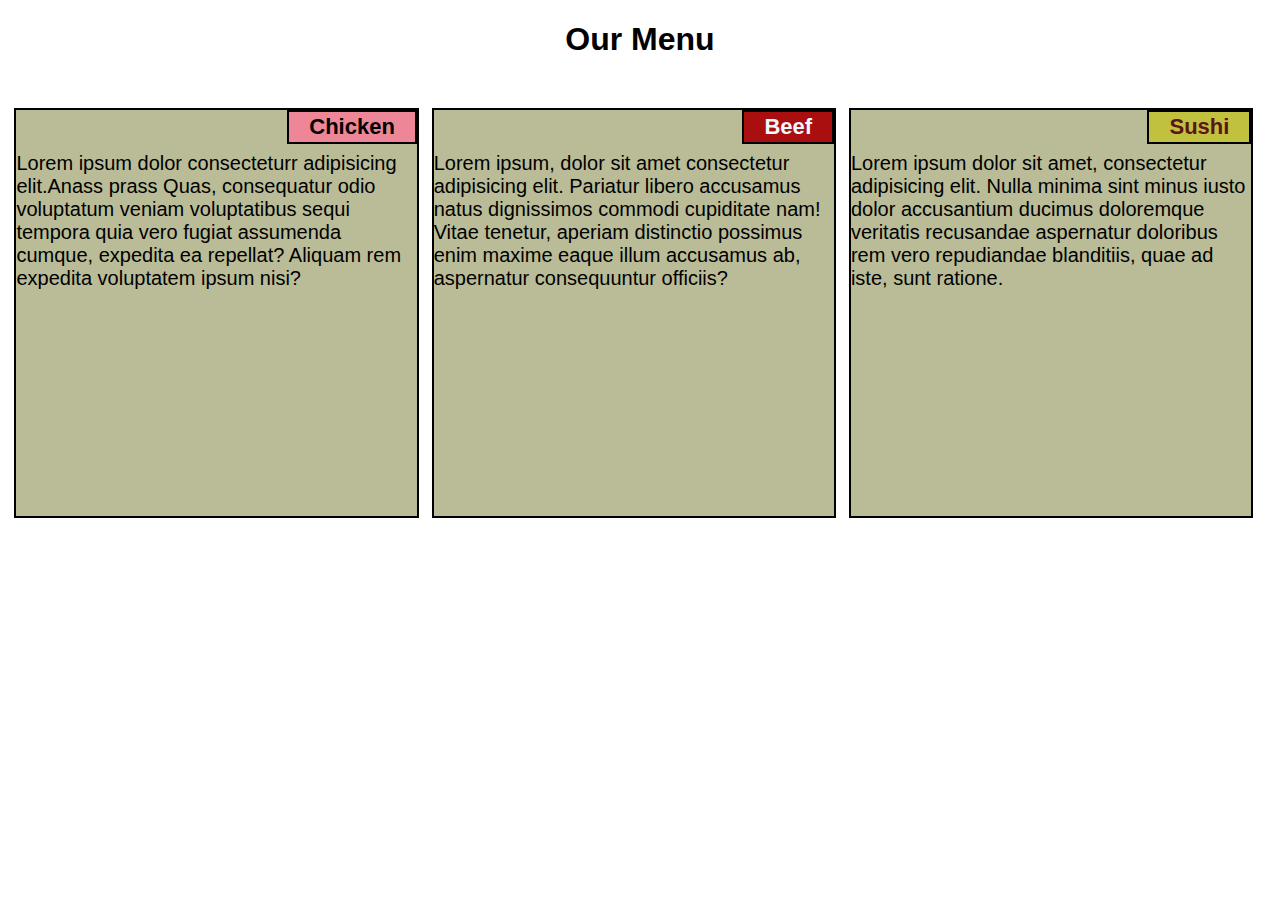
==== module2-solution/index.html @ 3e16a58f "module2 is ready" ====
<!DOCTYPE html>
<html>
<head>
    <meta name="viewport" content="width=device-width, initial-scale=1.0">
    <title>Document</title>
    <link rel="stylesheet" href="css/styles.css">
</head>
<body>
    <h1>Our Menu</h1>
    <div class="section1">
        <span class="title1">Chicken</span>
        <p>Lorem ipsum dolor consecteturr adipisicing elit.Anass prass Quas, consequatur odio voluptatum veniam voluptatibus sequi tempora quia vero fugiat assumenda cumque, expedita ea repellat? Aliquam rem expedita voluptatem ipsum nisi?</p>
    </div>
    <div class="section2">
        <span class="title2">Beef</span>
        <p>Lorem ipsum, dolor sit amet consectetur adipisicing elit. Pariatur libero accusamus natus dignissimos commodi cupiditate nam! Vitae tenetur, aperiam distinctio possimus enim maxime eaque illum accusamus ab, aspernatur consequuntur officiis?</p>
    </div>
    <div class="section3">
        <span class="title3">Sushi</span>
        <p>Lorem ipsum dolor sit amet, consectetur adipisicing elit. Nulla minima sint minus iusto dolor accusantium ducimus doloremque veritatis recusandae aspernatur doloribus rem vero repudiandae blanditiis, quae ad iste, sunt ratione.</p>
    </div>
</body>
</html>
---- module2-solution/css/styles.css ----
* {
    margin-bottom: 8px;
    box-sizing: border-box;
}

h1 {
    font-family:sans-serif;
    text-align: center;
    margin-bottom: 50px;
}

div {
    background-color: rgb(186, 188, 151);
    border: 2px solid black;
    font-size: 20px;
    font-family: 'Segoe UI', Tahoma, Geneva, Verdana, sans-serif;
    
}

.title1 {
    font-weight: bold;
    font-size: 1.1em;
    float: right;
    border: 2px solid black;
    padding: 2px 20px 2px 20px;
    background-color: rgb(237, 135, 152);
}
.title2 {
    font-weight: bold;
    font-size: 1.1em;
    float: right;
    border: 2px solid black;
    padding: 2px 20px 2px 20px;
    background-color: rgb(169, 15, 15);
    color: aliceblue;
}
.title3 {
    font-weight: bold;
    font-size: 1.1em;
    float: right;
    border: 2px solid black;
    padding: 2px 20px 2px 20px;
    background-color: rgb(193, 193, 64);
    color: rgb(91, 21, 21);
}

p {
    clear: both;
}

@media only screen and (min-width: 992px){
    div {
        margin-right: 0.5vw;
        margin-left: 0.5vw;
        height: 45.5vh;
    }
    .section1 {
        float: left;
        width: 32%;
    }
    .section2 {
        float: left;
        width: 32%;
    }
    .section3 {
        float: left;
        width: 32%;
    }
}

@media only screen and (min-width: 768px) and (max-width: 991px){
    div {
        margin-right:1.2vw;
        margin-left: 1.2vw;
        height: 41vh;
    }
    .section1 {
        float: left;
        width: 47%;
    }
    .section2 {
        float: left;
        width: 47%;
    }
    .section3 {
        float: left;
        height: 25vh;
    }
}
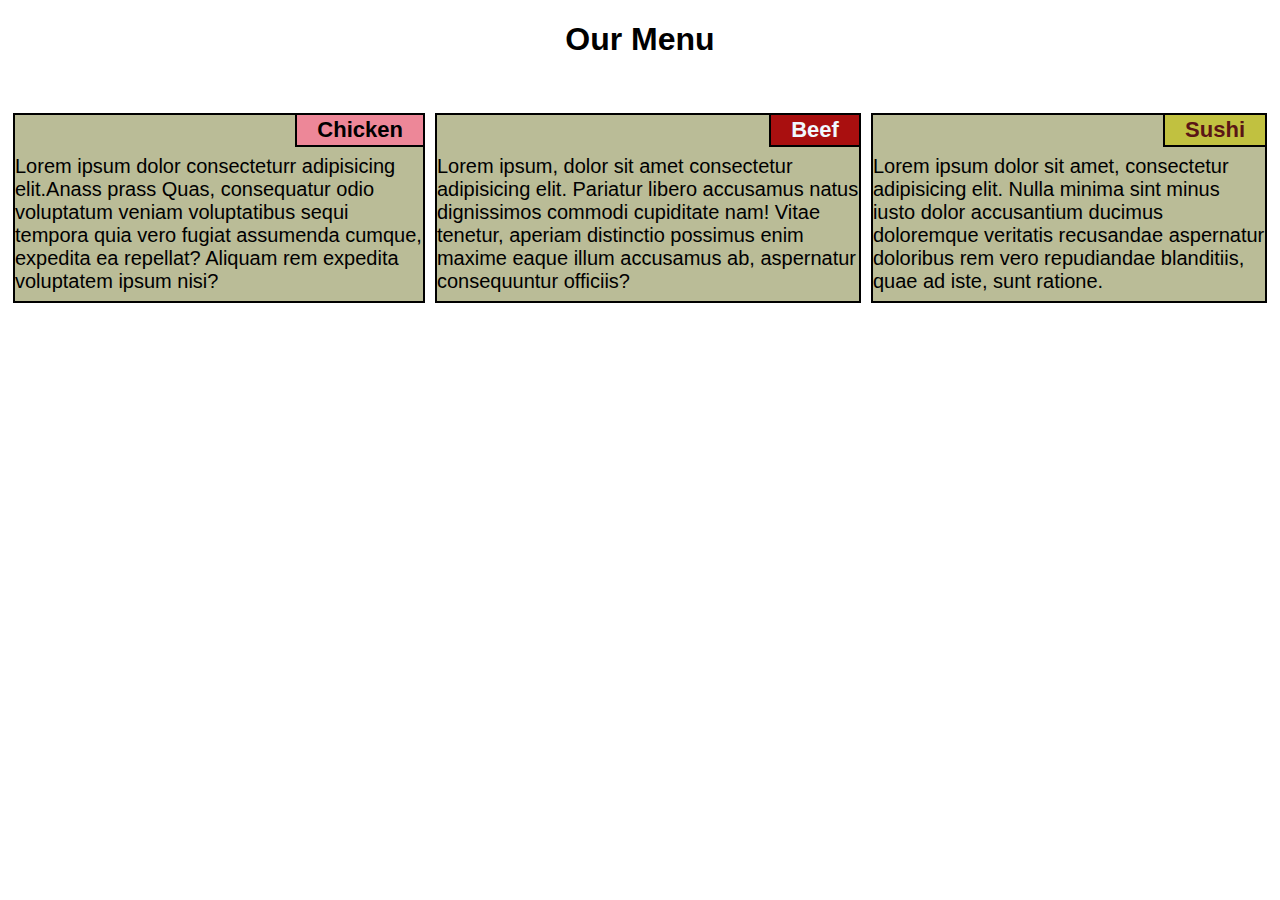
==== commit 28f199ca: "module3 ready" ====
--- a/module2-solution/index.html
+++ b/module2-solution/index.html
@@ -7,6 +7,7 @@
 </head>
 <body>
     <h1>Our Menu</h1>
+    <div class="sections">
     <div class="section1">
         <span class="title1">Chicken</span>
         <p>Lorem ipsum dolor consecteturr adipisicing elit.Anass prass Quas, consequatur odio voluptatum veniam voluptatibus sequi tempora quia vero fugiat assumenda cumque, expedita ea repellat? Aliquam rem expedita voluptatem ipsum nisi?</p>
@@ -19,5 +20,6 @@
         <span class="title3">Sushi</span>
         <p>Lorem ipsum dolor sit amet, consectetur adipisicing elit. Nulla minima sint minus iusto dolor accusantium ducimus doloremque veritatis recusandae aspernatur doloribus rem vero repudiandae blanditiis, quae ad iste, sunt ratione.</p>
     </div>
+    </div>
 </body>
-</html>+</html>
--- a/module2-solution/css/styles.css
+++ b/module2-solution/css/styles.css
@@ -9,81 +9,76 @@
     margin-bottom: 50px;
 }
 
-div {
-    background-color: rgb(186, 188, 151);
-    border: 2px solid black;
+.sections {
     font-size: 20px;
     font-family: 'Segoe UI', Tahoma, Geneva, Verdana, sans-serif;
-    
+    display: flex;
+}
+.sections > div {
+    background-color: rgb(186,188,151);
+    margin: 5px;
+    border: 2px solid black;
 }
 
-.title1 {
-    font-weight: bold;
-    font-size: 1.1em;
-    float: right;
-    border: 2px solid black;
-    padding: 2px 20px 2px 20px;
-    background-color: rgb(237, 135, 152);
-}
-.title2 {
-    font-weight: bold;
-    font-size: 1.1em;
-    float: right;
-    border: 2px solid black;
-    padding: 2px 20px 2px 20px;
-    background-color: rgb(169, 15, 15);
-    color: aliceblue;
-}
-.title3 {
-    font-weight: bold;
-    font-size: 1.1em;
-    float: right;
-    border: 2px solid black;
-    padding: 2px 20px 2px 20px;
-    background-color: rgb(193, 193, 64);
-    color: rgb(91, 21, 21);
-}
+    .title1 {
+        font-weight: bold;
+        font-size: 1.1em;
+        float: right;
+        border: 2px solid black;
+        padding: 2px 20px 2px 20px;
+        border-top: 0;
+        border-right: 0;     
+        background-color: rgb(237, 135, 152);
+    }
+    .title2 {
+        font-weight: bold;
+        font-size: 1.1em;
+        float: right;
+        border: 2px solid black;
+        padding: 2px 20px 2px 20px;
+        border-top :0;
+        border-right: 0;
+        background-color: rgb(169, 15, 15);
+        color: aliceblue;
+    }
+    .title3 {
+        font-weight: bold;
+        font-size: 1.1em;
+        float: right;
+        border: 2px solid black;
+        padding: 2px 20px 2px 20px;
+        border-top: 0;
+        border-right: 0;
+        background-color: rgb(193, 193, 64);
+        color: rgb(91, 21, 21);
+    }
 
-p {
-    clear: both;
-}
+    p {
+        clear: both;
+    }
+    
 
-@media only screen and (min-width: 992px){
-    div {
-        margin-right: 0.5vw;
-        margin-left: 0.5vw;
-        height: 45.5vh;
-    }
-    .section1 {
-        float: left;
-        width: 32%;
-    }
-    .section2 {
-        float: left;
-        width: 32%;
-    }
-    .section3 {
-        float: left;
-        width: 32%;
+
+@media only screen and (max-width: 767px){
+    .sections{ 
+        flex-direction: column;
     }
 }
 
-@media only screen and (min-width: 768px) and (max-width: 991px){
-    div {
-        margin-right:1.2vw;
-        margin-left: 1.2vw;
-        height: 41vh;
+ @media only screen and (min-width: 768px) and (max-width: 991px){
+    .sections{
+        display: block;
     }
     .section1 {
-        float: left;
-        width: 47%;
+        width: 48.4%;
+        float:left;
     }
     .section2 {
-        float: left;
-        width: 47%;
+        width:48.4%;
+        float:left;
     }
     .section3 {
-        float: left;
-        height: 25vh;
+        clear: both;
     }
-}+    
+} 
